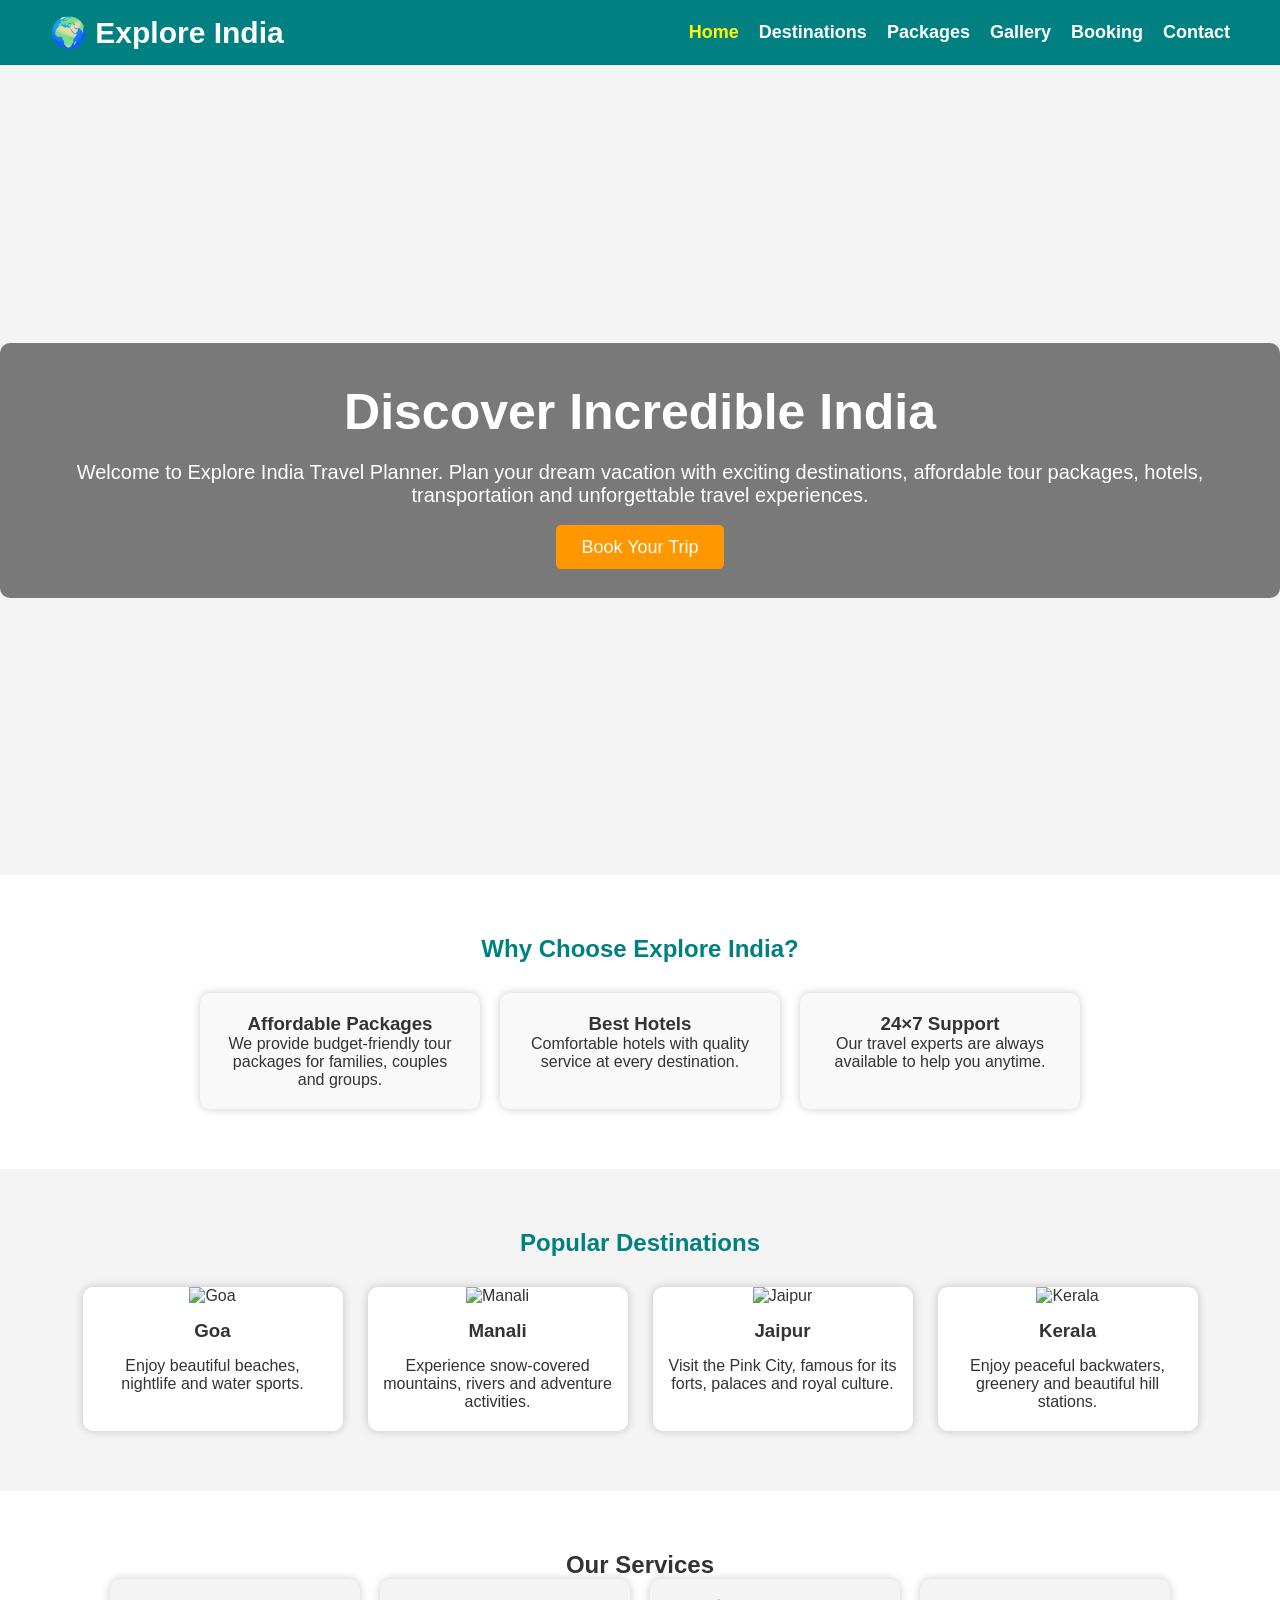
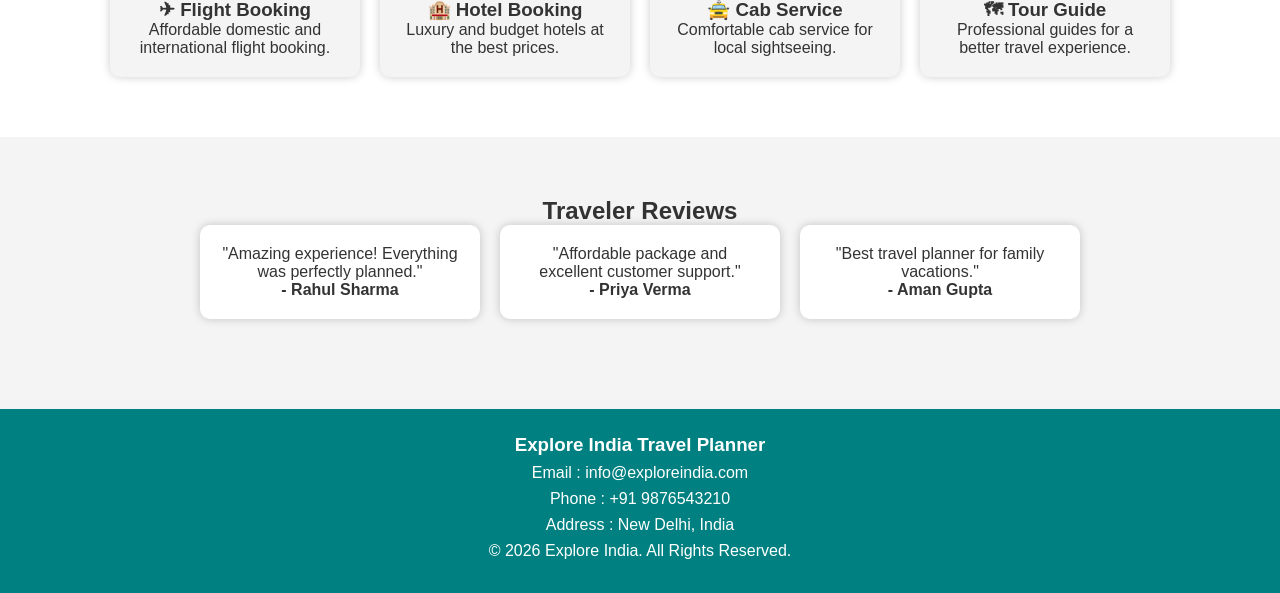
==== index.html @ 5f88ccb0 "Add files via upload" ====
<!DOCTYPE html>
<html lang="en">
<head>
<link rel ="stylesheet" href="style1.css">
    <meta charset="UTF-8">
    <meta name="viewport" content="width=device-width, initial-scale=1.0">
    <title>Explore India - Travel Planner</title>
    <link rel="stylesheet" href="style.css">
</head>

<body>

    <!-- Header -->
    <header>
        <div class="logo">
            <h2>🌍 Explore India</h2>
        </div>

        <nav>
            <ul>
                <li><a href="index.html" class="active">Home</a></li>
                <li><a href="destinations.html">Destinations</a></li>
                <li><a href="packages.html">Packages</a></li>
                <li><a href="gallery.html">Gallery</a></li>
                <li><a href="booking.html">Booking</a></li>
                <li><a href="contact.html">Contact</a></li>
            </ul>
        </nav>
    </header>

    <!-- Hero Section -->

    <section class="hero">

        <div class="hero-content">

            <h1>Discover Incredible India</h1>

            <p>
                Welcome to Explore India Travel Planner.
                Plan your dream vacation with exciting destinations,
                affordable tour packages, hotels, transportation
                and unforgettable travel experiences.
            </p>

            <a href="booking.html" class="btn">
                Book Your Trip
            </a>

        </div>

    </section>

    <!-- About Section -->

    <section class="about">

        <h2>Why Choose Explore India?</h2>

        <div class="about-container">

            <div class="box">

                <h3>Affordable Packages</h3>

                <p>
                    We provide budget-friendly tour packages
                    for families, couples and groups.
                </p>

            </div>

            <div class="box">

                <h3>Best Hotels</h3>

                <p>
                    Comfortable hotels with quality service
                    at every destination.
                </p>

            </div>

            <div class="box">

                <h3>24×7 Support</h3>

                <p>
                    Our travel experts are always available
                    to help you anytime.
                </p>

            </div>

        </div>

    </section>

    <!-- Popular Destinations -->

    <section class="popular">

        <h2>Popular Destinations</h2>

        <div class="places">

            <div class="card">

                <img src="images/goa.jpg" alt="Goa">

                <h3>Goa</h3>

                <p>
                    Enjoy beautiful beaches, nightlife
                    and water sports.
                </p>

            </div>

            <div class="card">

                <img src="images/manali.jpg" alt="Manali">

                <h3>Manali</h3>

                <p>
                    Experience snow-covered mountains,
                    rivers and adventure activities.
                </p>

            </div>
            <div class="card">

                <img src="images/jaipur.jpg" alt="Jaipur">

                <h3>Jaipur</h3>

                <p>
                    Visit the Pink City, famous for its
                    forts, palaces and royal culture.
                </p>

            </div>

            <div class="card">

                <img src="images/kerala.jpg" alt="Kerala">

                <h3>Kerala</h3>

                <p>
                    Enjoy peaceful backwaters, greenery
                    and beautiful hill stations.
                </p>

            </div>

        </div>

    </section>

    <!-- Services Section -->

    <section class="services">

        <h2>Our Services</h2>

        <div class="service-box">

            <div class="service">
                <h3>✈ Flight Booking</h3>
                <p>Affordable domestic and international flight booking.</p>
            </div>

            <div class="service">
                <h3>🏨 Hotel Booking</h3>
                <p>Luxury and budget hotels at the best prices.</p>
            </div>

            <div class="service">
                <h3>🚖 Cab Service</h3>
                <p>Comfortable cab service for local sightseeing.</p>
            </div>

            <div class="service">
                <h3>🗺 Tour Guide</h3>
                <p>Professional guides for a better travel experience.</p>
            </div>

        </div>

    </section>

    <!-- Customer Reviews -->

    <section class="reviews">

        <h2>Traveler Reviews</h2>

        <div class="review-box">

            <div class="review">
                <p>
                    "Amazing experience! Everything was perfectly planned."
                </p>
                <h4>- Rahul Sharma</h4>
            </div>

            <div class="review">
                <p>
                    "Affordable package and excellent customer support."
                </p>
                <h4>- Priya Verma</h4>
            </div>

            <div class="review">
                <p>
                    "Best travel planner for family vacations."
                </p>
                <h4>- Aman Gupta</h4>
            </div>

        </div>

    </section>

    <!-- Footer -->

    <footer>

        <h3>Explore India Travel Planner</h3>

        <p>Email : info@exploreindia.com</p>

        <p>Phone : +91 9876543210</p>

        <p>Address : New Delhi, India</p>

        <p>&copy; 2026 Explore India. All Rights Reserved.</p>

    </footer>

</body>
</html>
---- style1.css ----
*{
    margin:0;
    padding:0;
    box-sizing:border-box;
    font-family:Arial,sans-serif;
}

body{
    background:#f4f4f4;
    color:#333;
}

header{
    background:#008080;
    color:white;
    display:flex;
    justify-content:space-between;
    align-items:center;
    padding:15px 50px;
}

.logo h2{
    font-size:30px;
}

nav ul{
    list-style:none;
    display:flex;
}

nav ul li{
    margin-left:20px;
}

nav ul li a{
    color:white;
    text-decoration:none;
    font-size:18px;
    font-weight:bold;
}

nav ul li a:hover,
.active{
    color:yellow;
}

.hero{
    height:90vh;
    background:url("images/banner.jpg");
    background-size:cover;
    background-position:center;
    display:flex;
    justify-content:center;
    align-items:center;
    text-align:center;
}

.hero-content{
    background:rgba(0,0,0,0.5);
    color:white;
    padding:40px;
    border-radius:10px;
}

.hero-content h1{
    font-size:50px;
    margin-bottom:20px;
}

.hero-content p{
    font-size:20px;
    margin-bottom:30px;
}

.btn{
    background:#ff9800;
    color:white;
    text-decoration:none;
    padding:12px 25px;
    border-radius:5px;
    font-size:18px;
}

.btn:hover{
    background:#e68900;
}
.about{
    padding:60px 40px;
    text-align:center;
    background:white;
}

.about h2{
    color:#008080;
    margin-bottom:30px;
}

.about-container{
    display:flex;
    justify-content:center;
    flex-wrap:wrap;
    gap:20px;
}

.box{
    width:280px;
    background:#f9f9f9;
    padding:20px;
    border-radius:10px;
    box-shadow:0 0 10px rgba(0,0,0,0.2);
}

.box:hover{
    transform:translateY(-5px);
}

.popular{
    padding:60px 40px;
    text-align:center;
}

.popular h2{
    color:#008080;
    margin-bottom:30px;
}

.places{
    display:flex;
    justify-content:center;
    flex-wrap:wrap;
    gap:25px;
}

.card{
    width:260px;
    background:white;
    border-radius:10px;
    overflow:hidden;
    box-shadow:0 0 10px rgba(0,0,0,0.2);
}

.card img{
    width:100%;
    height:180px;
    object-fit:cover;
}

.card h3{
    margin:15px 0;
}

.card p{
    padding:0 15px 20px;
}

.services{
    padding:60px 40px;
    text-align:center;
    background:white;
}

.service-box{
    display:flex;
    justify-content:center;
    flex-wrap:wrap;
    gap:20px;
}

.service{
    width:250px;
    background:#f4f4f4;
    padding:20px;
    border-radius:10px;
    box-shadow:0 0 10px rgba(0,0,0,0.2);
}

.reviews{
    padding:60px 40px;
    text-align:center;
}

.review-box{
    display:flex;
    justify-content:center;
    flex-wrap:wrap;
    gap:20px;
}

.review{
    width:280px;
    background:white;
    padding:20px;
    border-radius:10px;
    box-shadow:0 0 10px rgba(0,0,0,0.2);
}

footer{
    background:#008080;
    color:white;
    text-align:center;
    padding:25px;
    margin-top:30px;
}

footer p{
    margin:8px 0;
}
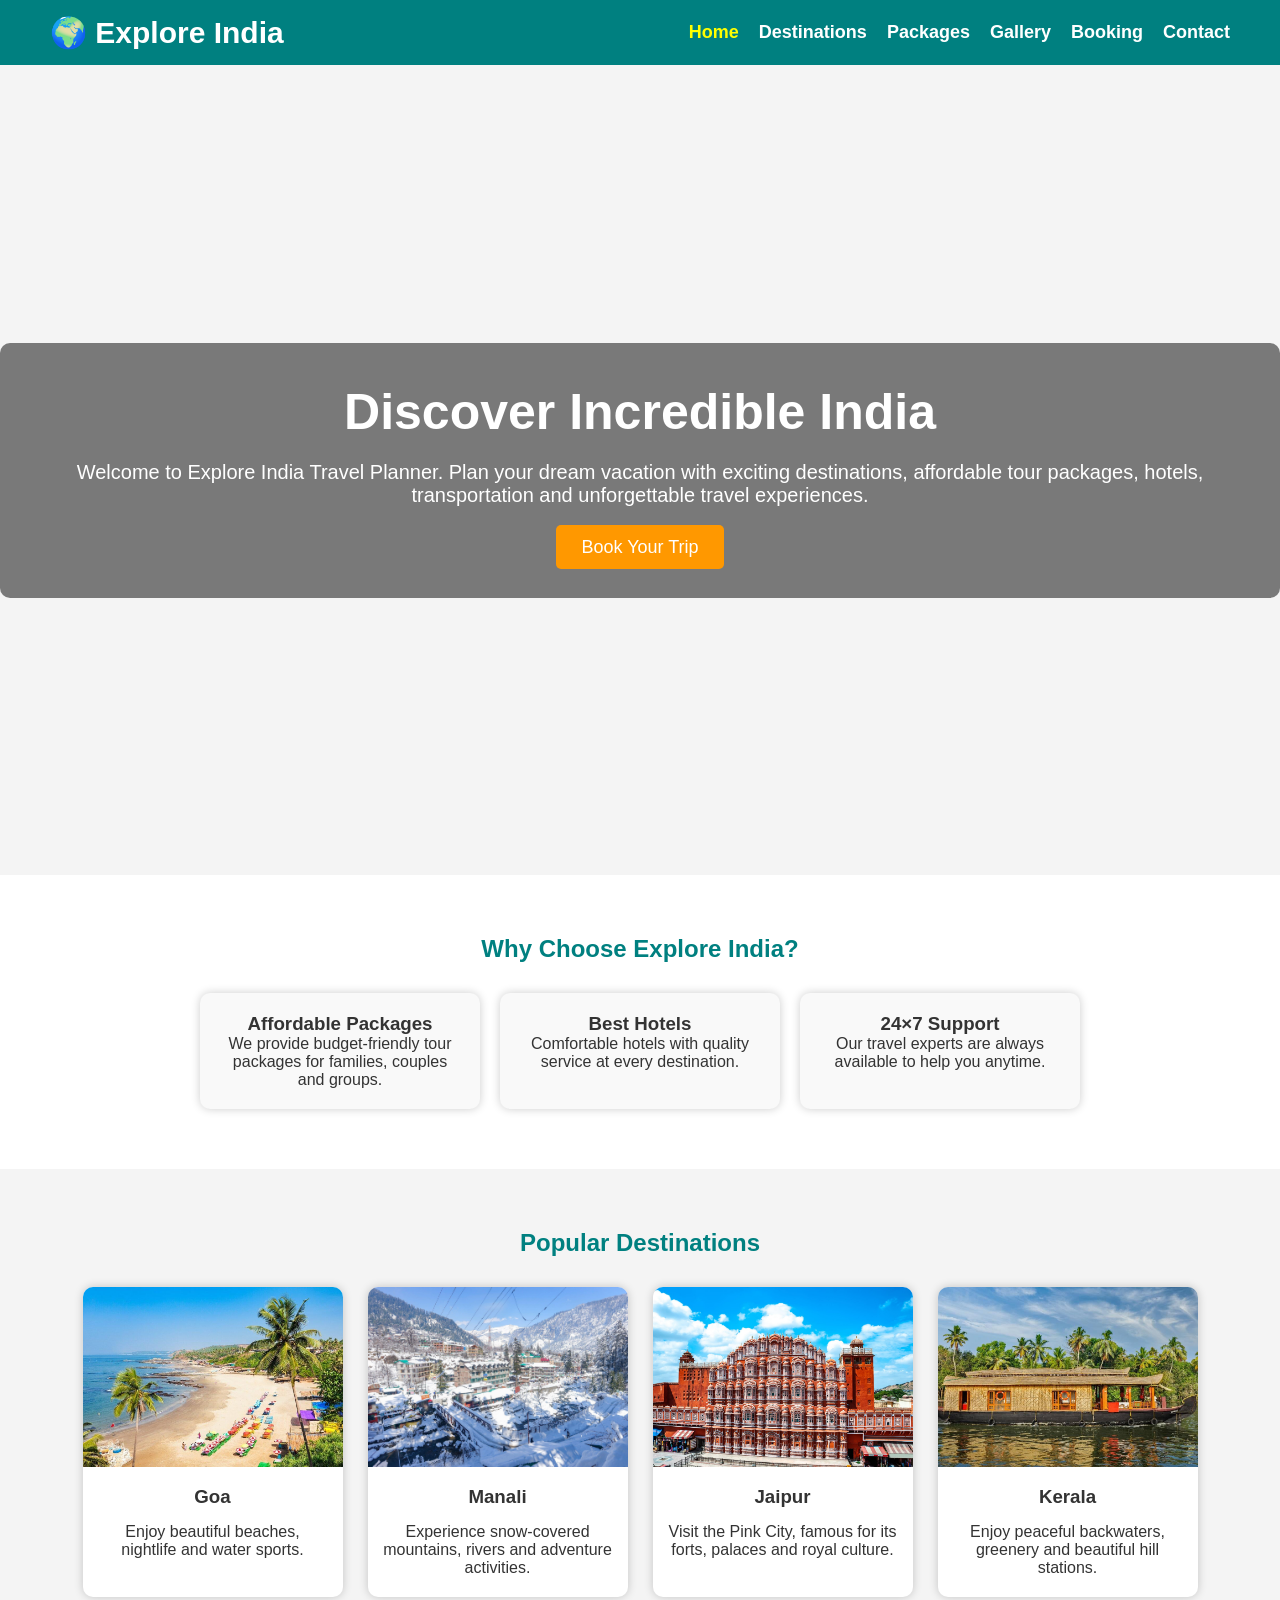
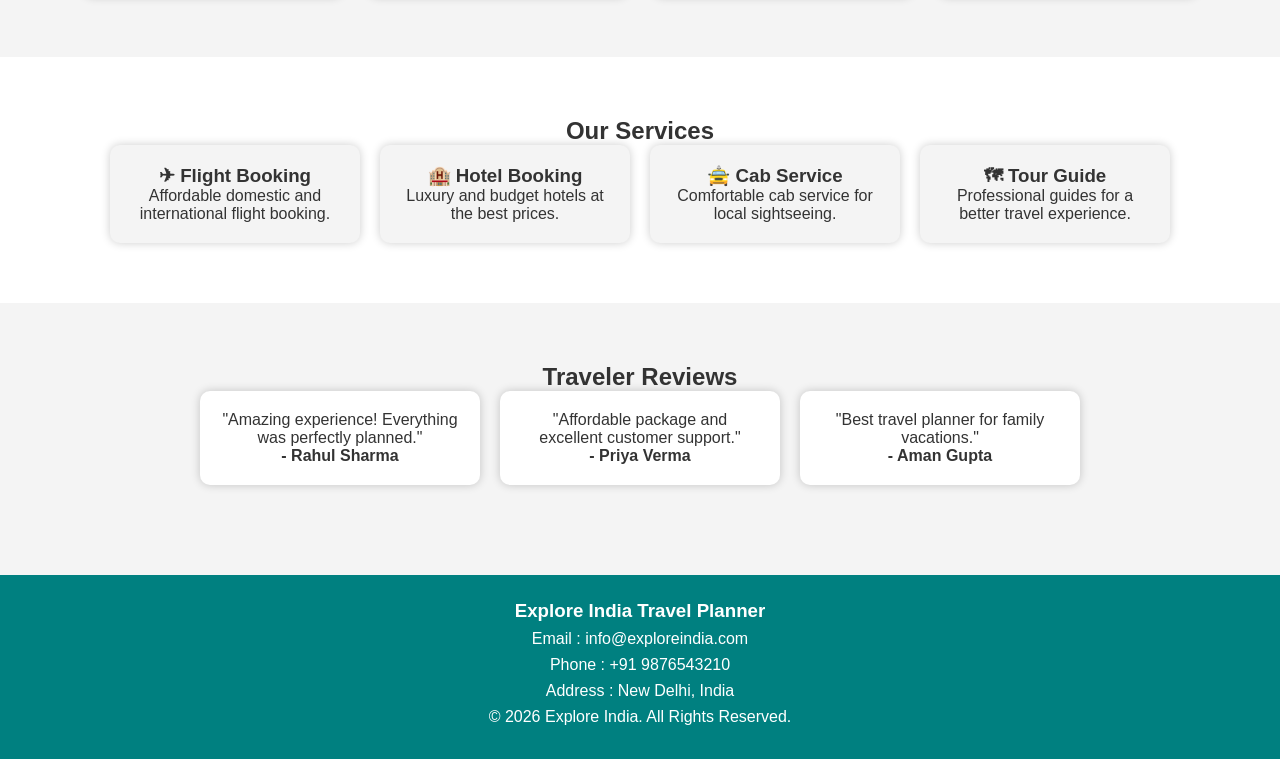
==== commit 7e93ea64: "Fix HTML formatting and add missing elements" ====
--- a/index.html
+++ b/index.html
@@ -106,7 +106,7 @@
 
             <div class="card">
 
-                <img src="images/goa.jpg" alt="Goa">
+                <img src="goa.jpg" alt="Goa">
 
                 <h3>Goa</h3>
 
@@ -119,7 +119,7 @@
 
             <div class="card">
 
-                <img src="images/manali.jpg" alt="Manali">
+                <img src="manali.jpg" alt="Manali">
 
                 <h3>Manali</h3>
 
@@ -131,7 +131,7 @@
             </div>
             <div class="card">
 
-                <img src="images/jaipur.jpg" alt="Jaipur">
+                <img src="jaipur.jpg" alt="Jaipur">
 
                 <h3>Jaipur</h3>
 
@@ -144,7 +144,7 @@
 
             <div class="card">
 
-                <img src="images/kerala.jpg" alt="Kerala">
+                <img src="kerala.jpg" alt="Kerala">
 
                 <h3>Kerala</h3>
 
@@ -241,4 +241,4 @@
     </footer>
 
 </body>
-</html>+</html>
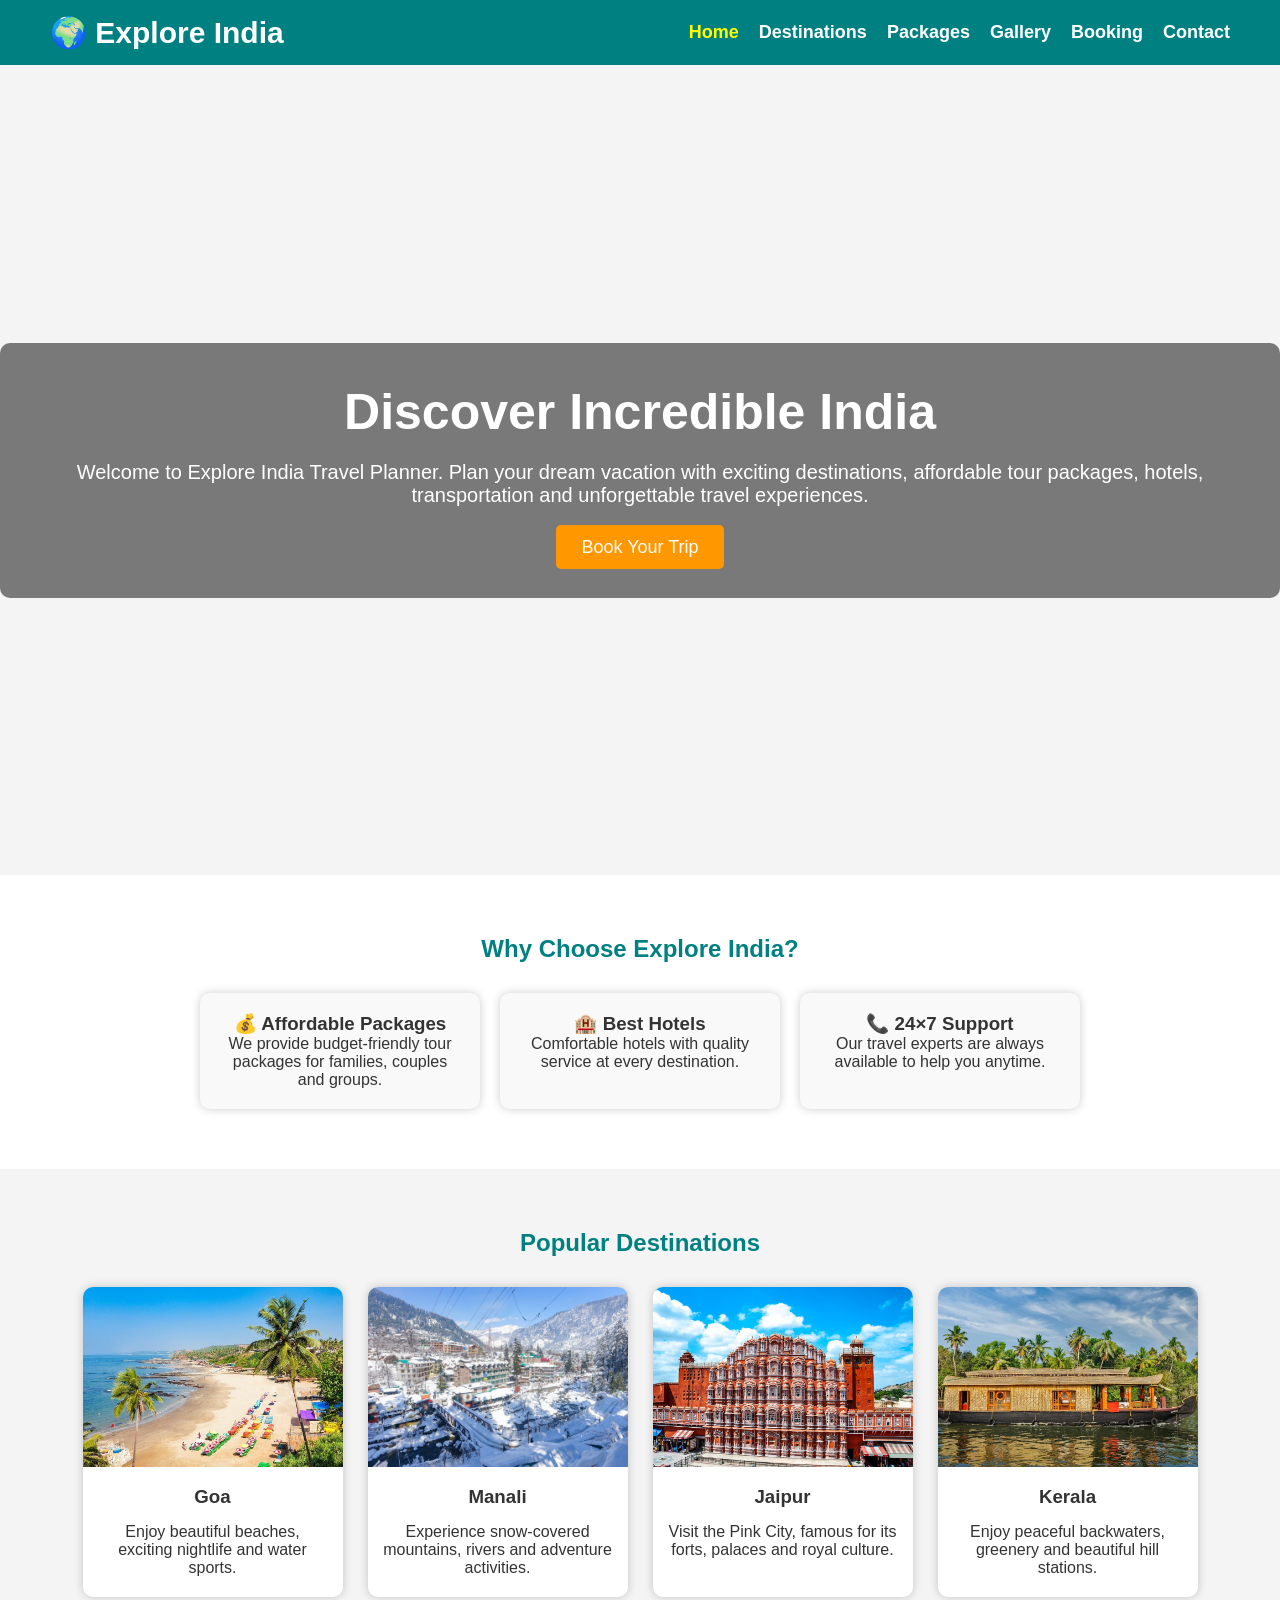
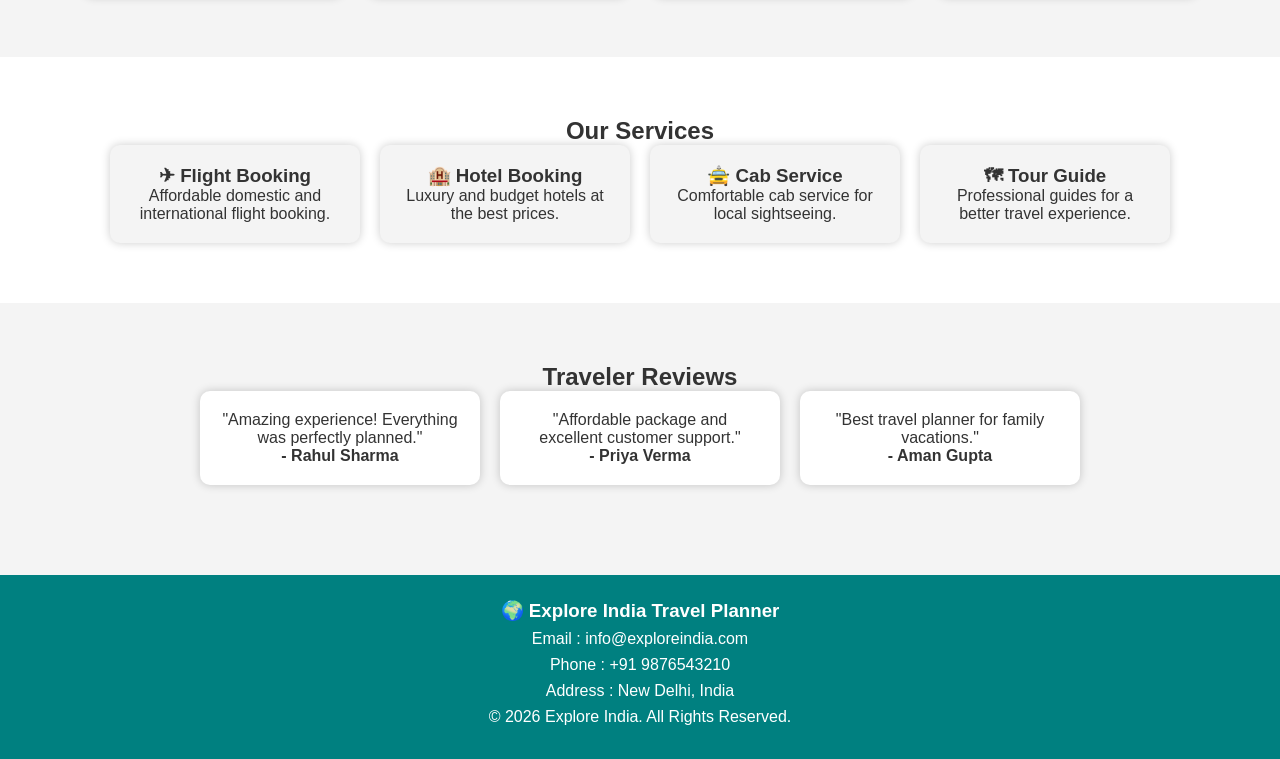
==== commit 04298c94: "Update index.html" ====
--- a/index.html
+++ b/index.html
@@ -1,35 +1,57 @@
 <!DOCTYPE html>
 <html lang="en">
+
 <head>
-<link rel ="stylesheet" href="style1.css">
     <meta charset="UTF-8">
     <meta name="viewport" content="width=device-width, initial-scale=1.0">
+
     <title>Explore India - Travel Planner</title>
-    <link rel="stylesheet" href="style.css">
+
+    <!-- CSS File -->
+    <link rel="stylesheet" href="style1.css">
 </head>
 
 <body>
 
-    <!-- Header -->
+    <!-- ================= HEADER ================= -->
     <header>
+
         <div class="logo">
             <h2>🌍 Explore India</h2>
         </div>
 
         <nav>
             <ul>
-                <li><a href="index.html" class="active">Home</a></li>
-                <li><a href="destinations.html">Destinations</a></li>
-                <li><a href="packages.html">Packages</a></li>
-                <li><a href="gallery.html">Gallery</a></li>
-                <li><a href="booking.html">Booking</a></li>
-                <li><a href="contact.html">Contact</a></li>
+                <li>
+                    <a href="index.html" class="active">Home</a>
+                </li>
+
+                <li>
+                    <a href="destinations.html">Destinations</a>
+                </li>
+
+                <li>
+                    <a href="packages.html">Packages</a>
+                </li>
+
+                <li>
+                    <a href="gallery.html">Gallery</a>
+                </li>
+
+                <li>
+                    <a href="booking.html">Booking</a>
+                </li>
+
+                <li>
+                    <a href="contact.html">Contact</a>
+                </li>
             </ul>
         </nav>
+
     </header>
 
-    <!-- Hero Section -->
-
+
+    <!-- ================= HERO SECTION ================= -->
     <section class="hero">
 
         <div class="hero-content">
@@ -51,8 +73,8 @@
 
     </section>
 
-    <!-- About Section -->
-
+
+    <!-- ================= ABOUT SECTION ================= -->
     <section class="about">
 
         <h2>Why Choose Explore India?</h2>
@@ -61,7 +83,7 @@
 
             <div class="box">
 
-                <h3>Affordable Packages</h3>
+                <h3>💰 Affordable Packages</h3>
 
                 <p>
                     We provide budget-friendly tour packages
@@ -70,9 +92,10 @@
 
             </div>
 
+
             <div class="box">
 
-                <h3>Best Hotels</h3>
+                <h3>🏨 Best Hotels</h3>
 
                 <p>
                     Comfortable hotels with quality service
@@ -81,9 +104,10 @@
 
             </div>
 
+
             <div class="box">
 
-                <h3>24×7 Support</h3>
+                <h3>📞 24×7 Support</h3>
 
                 <p>
                     Our travel experts are always available
@@ -96,14 +120,17 @@
 
     </section>
 
-    <!-- Popular Destinations -->
-
+
+    <!-- ================= POPULAR DESTINATIONS ================= -->
     <section class="popular">
 
         <h2>Popular Destinations</h2>
 
         <div class="places">
 
+
+            <!-- GOA -->
+
             <div class="card">
 
                 <img src="goa.jpg" alt="Goa">
@@ -111,11 +138,14 @@
                 <h3>Goa</h3>
 
                 <p>
-                    Enjoy beautiful beaches, nightlife
-                    and water sports.
-                </p>
-
-            </div>
+                    Enjoy beautiful beaches,
+                    exciting nightlife and water sports.
+                </p>
+
+            </div>
+
+
+            <!-- MANALI -->
 
             <div class="card">
 
@@ -129,6 +159,10 @@
                 </p>
 
             </div>
+
+
+            <!-- JAIPUR -->
+
             <div class="card">
 
                 <img src="jaipur.jpg" alt="Jaipur">
@@ -142,6 +176,9 @@
 
             </div>
 
+
+            <!-- KERALA -->
+
             <div class="card">
 
                 <img src="kerala.jpg" alt="Kerala">
@@ -149,17 +186,18 @@
                 <h3>Kerala</h3>
 
                 <p>
-                    Enjoy peaceful backwaters, greenery
-                    and beautiful hill stations.
-                </p>
-
-            </div>
-
-        </div>
-
-    </section>
-
-    <!-- Services Section -->
+                    Enjoy peaceful backwaters,
+                    greenery and beautiful hill stations.
+                </p>
+
+            </div>
+
+        </div>
+
+    </section>
+
+
+    <!-- ================= SERVICES ================= -->
 
     <section class="services">
 
@@ -167,31 +205,60 @@
 
         <div class="service-box">
 
+
             <div class="service">
+
                 <h3>✈ Flight Booking</h3>
-                <p>Affordable domestic and international flight booking.</p>
-            </div>
+
+                <p>
+                    Affordable domestic and international
+                    flight booking.
+                </p>
+
+            </div>
+
 
             <div class="service">
+
                 <h3>🏨 Hotel Booking</h3>
-                <p>Luxury and budget hotels at the best prices.</p>
-            </div>
+
+                <p>
+                    Luxury and budget hotels
+                    at the best prices.
+                </p>
+
+            </div>
+
 
             <div class="service">
+
                 <h3>🚖 Cab Service</h3>
-                <p>Comfortable cab service for local sightseeing.</p>
-            </div>
+
+                <p>
+                    Comfortable cab service
+                    for local sightseeing.
+                </p>
+
+            </div>
+
 
             <div class="service">
+
                 <h3>🗺 Tour Guide</h3>
-                <p>Professional guides for a better travel experience.</p>
-            </div>
-
-        </div>
-
-    </section>
-
-    <!-- Customer Reviews -->
+
+                <p>
+                    Professional guides for a better
+                    travel experience.
+                </p>
+
+            </div>
+
+        </div>
+
+    </section>
+
+
+    <!-- ================= CUSTOMER REVIEWS ================= -->
 
     <section class="reviews">
 
@@ -199,46 +266,72 @@
 
         <div class="review-box">
 
+
             <div class="review">
-                <p>
-                    "Amazing experience! Everything was perfectly planned."
-                </p>
+
+                <p>
+                    "Amazing experience!
+                    Everything was perfectly planned."
+                </p>
+
                 <h4>- Rahul Sharma</h4>
-            </div>
+
+            </div>
+
 
             <div class="review">
-                <p>
-                    "Affordable package and excellent customer support."
-                </p>
+
+                <p>
+                    "Affordable package and
+                    excellent customer support."
+                </p>
+
                 <h4>- Priya Verma</h4>
-            </div>
+
+            </div>
+
 
             <div class="review">
-                <p>
-                    "Best travel planner for family vacations."
-                </p>
+
+                <p>
+                    "Best travel planner
+                    for family vacations."
+                </p>
+
                 <h4>- Aman Gupta</h4>
-            </div>
-
-        </div>
-
-    </section>
-
-    <!-- Footer -->
+
+            </div>
+
+        </div>
+
+    </section>
+
+
+    <!-- ================= FOOTER ================= -->
 
     <footer>
 
-        <h3>Explore India Travel Planner</h3>
-
-        <p>Email : info@exploreindia.com</p>
-
-        <p>Phone : +91 9876543210</p>
-
-        <p>Address : New Delhi, India</p>
-
-        <p>&copy; 2026 Explore India. All Rights Reserved.</p>
+        <h3>🌍 Explore India Travel Planner</h3>
+
+        <p>
+            Email : info@exploreindia.com
+        </p>
+
+        <p>
+            Phone : +91 9876543210
+        </p>
+
+        <p>
+            Address : New Delhi, India
+        </p>
+
+        <p>
+            &copy; 2026 Explore India.
+            All Rights Reserved.
+        </p>
 
     </footer>
 
 </body>
+
 </html>
